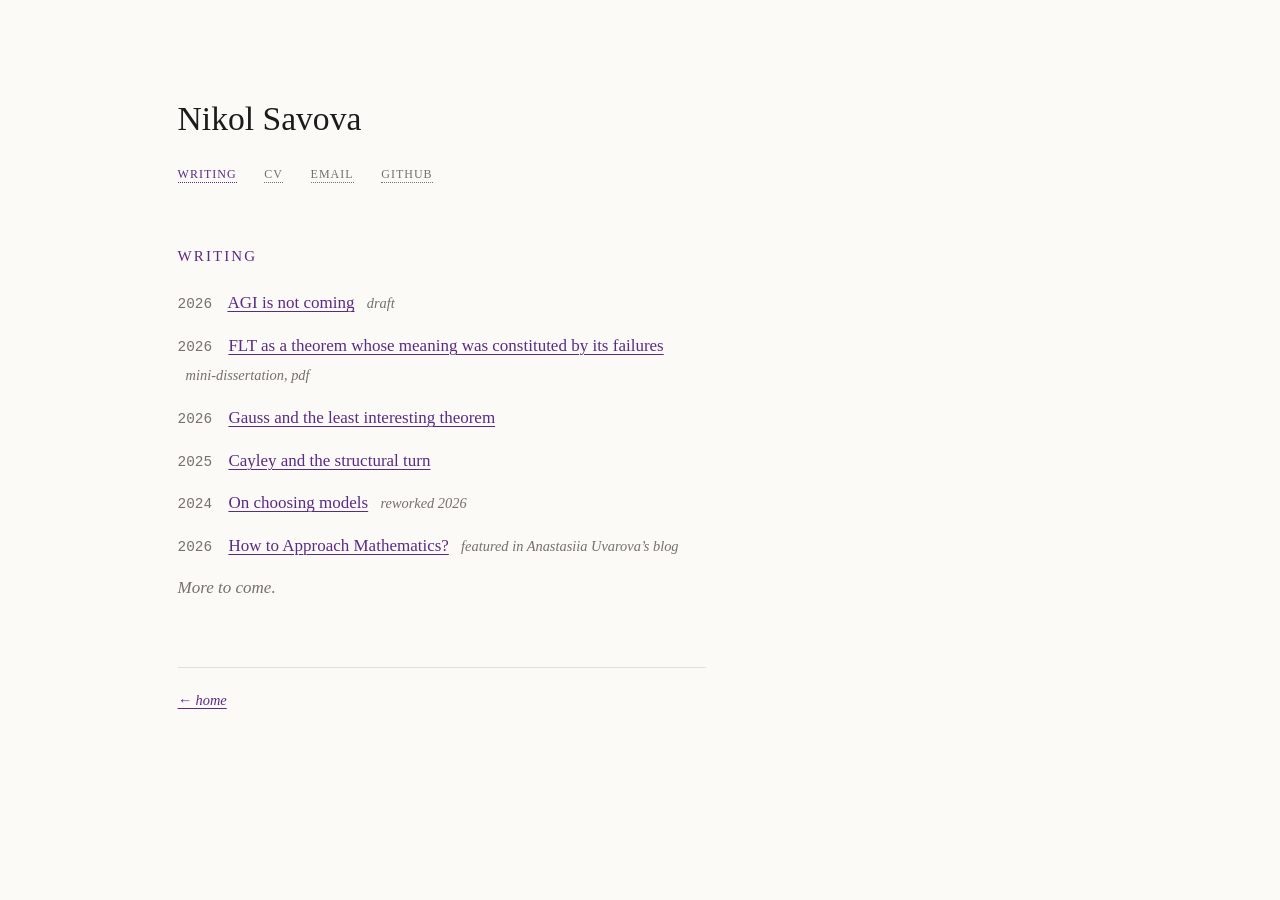
==== writing.html @ 2a09a5d4 "Personal website: home, writing, CV Co-Authored-By: Claude Fable 5 <noreply@anthropic.com>" ====
<!DOCTYPE html>
<html lang="en">
<head>
  <meta charset="UTF-8">
  <meta name="viewport" content="width=device-width, initial-scale=1.0">
  <title>Writing — Nikol Savova</title>
  <link rel="stylesheet" href="style.css">
</head>
<body>
  <main>
    <header>
      <h1><a class="home" href="index.html">Nikol Savova</a></h1>
      <nav>
        <a href="writing.html" aria-current="page">writing</a>
        <a href="cv.pdf">cv</a>
        <a href="mailto:nikol.p.savova@gmail.com">email</a>
        <a href="https://github.com/NikolSavova">github</a>
      </nav>
    </header>

    <section>
      <h2>writing</h2>
      <ul class="post-list">
        <li>
          <span class="date">2026</span>
          <a href="writing/agi-is-not-coming.html">AGI is not coming</a>
          <span class="note">draft</span>
        </li>
        <li>
          <span class="date">2026</span>
          <a href="writing/FLT.pdf">FLT as a theorem whose meaning was constituted by its failures</a>
          <span class="note">mini-dissertation, pdf</span>
        </li>
        <li>
          <span class="date">2026</span>
          <a href="writing/gauss-least-interesting.html">Gauss and the least interesting theorem</a>
        </li>
        <li>
          <span class="date">2025</span>
          <a href="writing/cayley-structural-turn.html">Cayley and the structural turn</a>
        </li>
        <li>
          <span class="date">2024</span>
          <a href="writing/on-choosing-models.html">On choosing models</a>
          <span class="note">reworked 2026</span>
        </li>
        <li>
          <span class="date">2026</span>
          <a href="https://medium.com/@nastiauvarova918/how-to-approach-mathematics-42625770e377">How to Approach Mathematics?</a>
          <span class="note">featured in Anastasiia Uvarova&rsquo;s blog</span>
        </li>
      </ul>
      <p class="quiet">
        More to come.
      </p>
    </section>

    <footer>
      <p><a href="index.html">&larr; home</a></p>
    </footer>
  </main>
</body>
</html>
---- style.css ----
/* Nikol Savova — minimal, with a little mess */

:root {
  --text: #1c1b1a;
  --muted: #75716b;
  --bg: #fbfaf7;
  --accent: #5b2a86;
  --rule: #e3e0d8;
}

@media (prefers-color-scheme: dark) {
  :root {
    --text: #e8e6e1;
    --muted: #9a968e;
    --bg: #161514;
    --accent: #b794e6;
    --rule: #33312d;
  }
}

* {
  margin: 0;
  padding: 0;
  box-sizing: border-box;
}

body {
  background: var(--bg);
  color: var(--text);
  font-family: Georgia, 'Times New Roman', serif;
  font-size: 1.0625rem;
  line-height: 1.75;
}

main {
  max-width: 36rem;
  width: 100%;
  padding: 10vh 1.5rem 5rem;
  margin-left: clamp(1rem, 12vw, 14rem);
}

@media (max-width: 640px) {
  main {
    margin-left: 0;
  }
}

/* header */

header {
  margin-bottom: 3rem;
}

h1 {
  font-size: 2.1rem;
  font-weight: normal;
  display: inline-block;
}

h1 .home,
h1 a {
  color: var(--text);
  text-decoration: none;
}

nav {
  margin-top: 0.6rem;
  font-size: 1.05rem;
  font-variant: small-caps;
  letter-spacing: 0.06em;
}

nav a {
  color: var(--muted);
  text-decoration: none;
  border-bottom: 1px dotted var(--muted);
  margin-right: 1.4rem;
}

nav a:hover,
nav a[aria-current="page"] {
  color: var(--accent);
  border-bottom-color: var(--accent);
}

/* sections */

section {
  margin-bottom: 3rem;
}

h2 {
  font-size: 1.3rem;
  font-weight: normal;
  font-variant: small-caps;
  letter-spacing: 0.1em;
  color: var(--accent);
  margin-bottom: 1rem;
}

.aside {
  font-variant: normal;
  letter-spacing: 0;
  font-size: 0.9rem;
  font-style: italic;
  color: var(--muted);
  margin-left: 0.75rem;
}

.intro {
  margin-bottom: 3rem;
}

/* lists */

.facts,
.conjectures {
  list-style: none;
}

.facts li,
.conjectures li {
  margin-bottom: 0.6rem;
  padding-left: 1.4rem;
  position: relative;
}

.facts li::before {
  content: "\22A8"; /* ⊨ */
  position: absolute;
  left: 0;
  color: var(--accent);
}

.conjectures li::before {
  content: "\22A2";
  position: absolute;
  left: 0;
  color: var(--accent);
}

/* links in prose */

a {
  color: var(--accent);
  text-decoration: underline;
  text-decoration-thickness: 1px;
  text-underline-offset: 3px;
}

a:hover {
  text-decoration-style: wavy;
}

.post-link {
  font-size: 0.9rem;
  white-space: nowrap;
}

/* writing page */

.post-list {
  list-style: none;
}

.post-list li {
  margin-bottom: 0.8rem;
}

.post-list .date {
  font-family: 'Courier New', monospace;
  font-size: 0.9rem;
  color: var(--muted);
  margin-right: 0.75rem;
}

.post-list .note {
  font-size: 0.9rem;
  font-style: italic;
  color: var(--muted);
  margin-left: 0.5rem;
}

article h2 {
  font-variant: normal;
  letter-spacing: 0;
  font-size: 1.35rem;
  margin-bottom: 0.25rem;
}

article .date {
  font-size: 0.9rem;
  color: var(--muted);
  margin-bottom: 2rem;
}

article p {
  margin-bottom: 1rem;
}

.quiet {
  color: var(--muted);
  font-style: italic;
}

/* footer */

footer {
  margin-top: 4rem;
  padding-top: 1.25rem;
  border-top: 1px solid var(--rule);
  font-size: 0.9rem;
  font-style: italic;
  color: var(--muted);
}
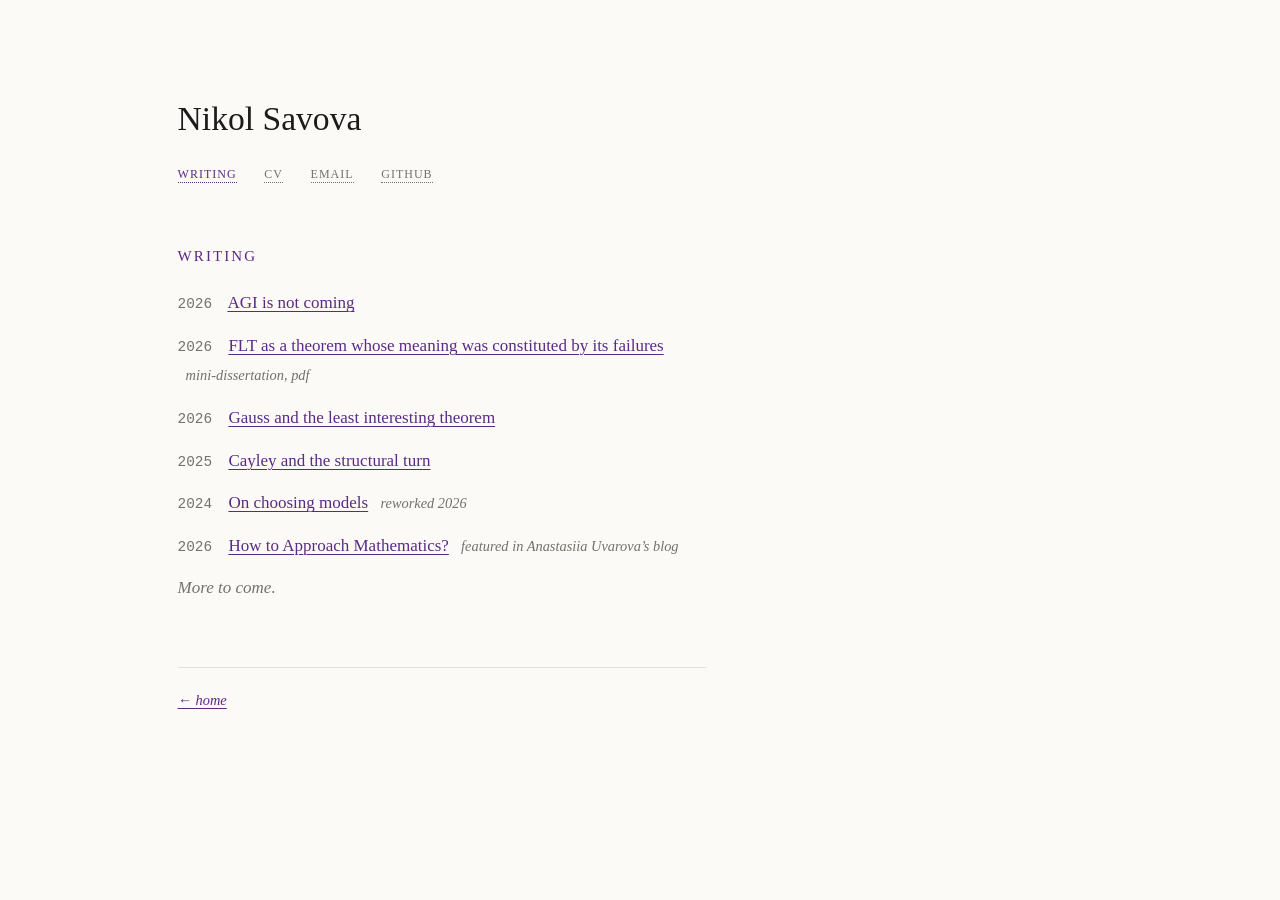
==== commit e45c784f: "AGI essay: remove draft label Co-Authored-By: Claude Fable 5 <noreply@anthropic.com>" ====
--- a/writing.html
+++ b/writing.html
@@ -24,7 +24,6 @@
         <li>
           <span class="date">2026</span>
           <a href="writing/agi-is-not-coming.html">AGI is not coming</a>
-          <span class="note">draft</span>
         </li>
         <li>
           <span class="date">2026</span>
--- a/style.css
+++ b/style.css
@@ -51,6 +51,13 @@
   margin-bottom: 3rem;
 }
 
+.portrait {
+  display: block;
+  width: 8rem;
+  height: auto;
+  margin-bottom: 1.5rem;
+}
+
 h1 {
   font-size: 2.1rem;
   font-weight: normal;
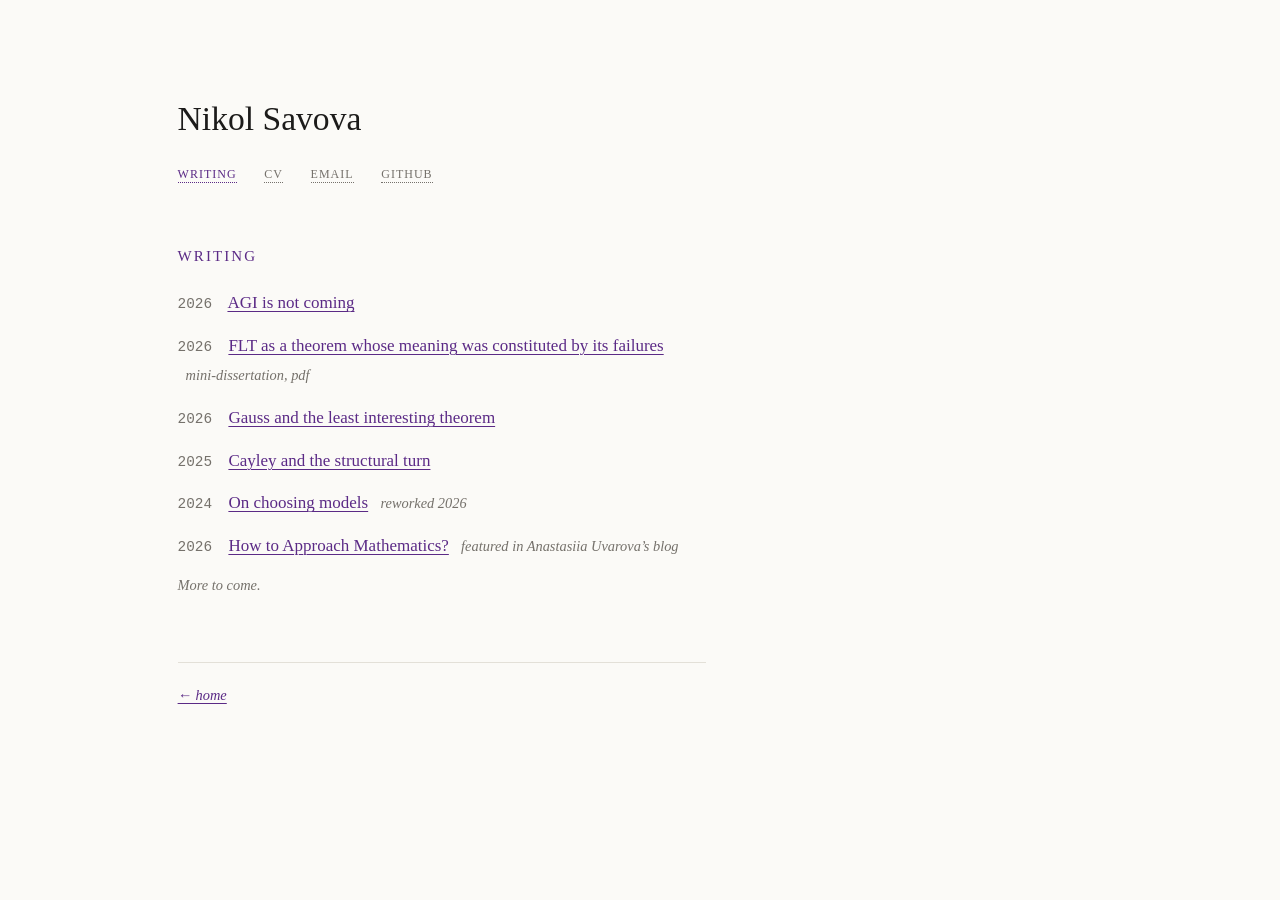
==== commit bffa94ca: "Open external links in a new tab, keep internal links in-page External references (GitHub, Mercor, E" ====
--- a/writing.html
+++ b/writing.html
@@ -14,7 +14,7 @@
         <a href="writing.html" aria-current="page">writing</a>
         <a href="cv.pdf">cv</a>
         <a href="mailto:nikol.p.savova@gmail.com">email</a>
-        <a href="https://github.com/NikolSavova">github</a>
+        <a href="https://github.com/NikolSavova" target="_blank" rel="noopener noreferrer">github</a>
       </nav>
     </header>
 
@@ -45,7 +45,7 @@
         </li>
         <li>
           <span class="date">2026</span>
-          <a href="https://medium.com/@nastiauvarova918/how-to-approach-mathematics-42625770e377">How to Approach Mathematics?</a>
+          <a href="https://medium.com/@nastiauvarova918/how-to-approach-mathematics-42625770e377" target="_blank" rel="noopener noreferrer">How to Approach Mathematics?</a>
           <span class="note">featured in Anastasiia Uvarova&rsquo;s blog</span>
         </li>
       </ul>
--- a/style.css
+++ b/style.css
@@ -208,6 +208,7 @@
 .quiet {
   color: var(--muted);
   font-style: italic;
+  font-size: 0.9rem;
 }
 
 /* footer */
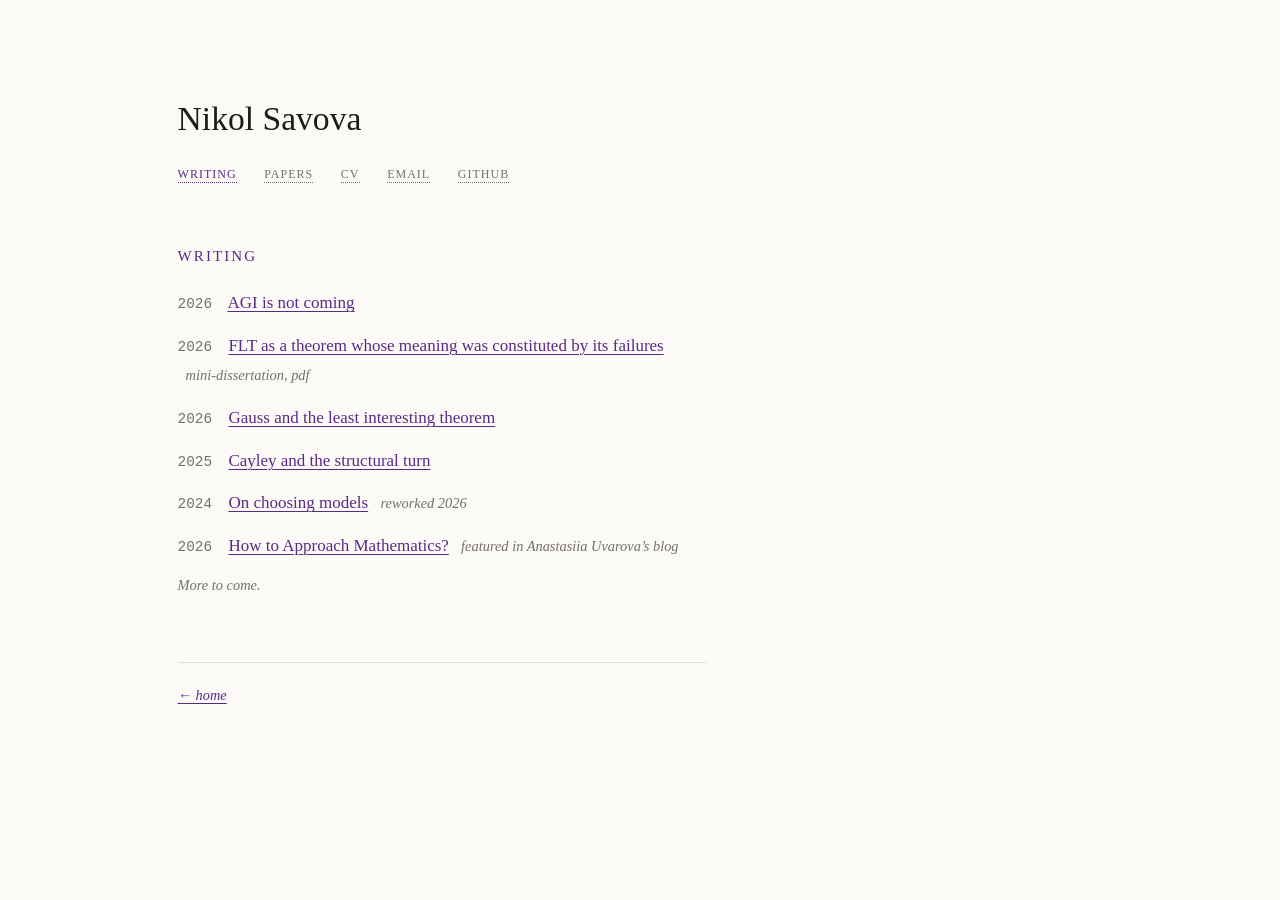
==== commit eb5b1126: "Add papers page, update IVORI Lab role, refresh CV Adds a dedicated papers.html (mirroring writing.h" ====
--- a/writing.html
+++ b/writing.html
@@ -12,6 +12,7 @@
       <h1><a class="home" href="index.html">Nikol Savova</a></h1>
       <nav>
         <a href="writing.html" aria-current="page">writing</a>
+        <a href="papers.html">papers</a>
         <a href="cv.pdf">cv</a>
         <a href="mailto:nikol.p.savova@gmail.com">email</a>
         <a href="https://github.com/NikolSavova" target="_blank" rel="noopener noreferrer">github</a>
--- a/style.css
+++ b/style.css
@@ -96,6 +96,10 @@
   margin-bottom: 3rem;
 }
 
+section p + p {
+  margin-top: 1.2rem;
+}
+
 h2 {
   font-size: 1.3rem;
   font-weight: normal;
